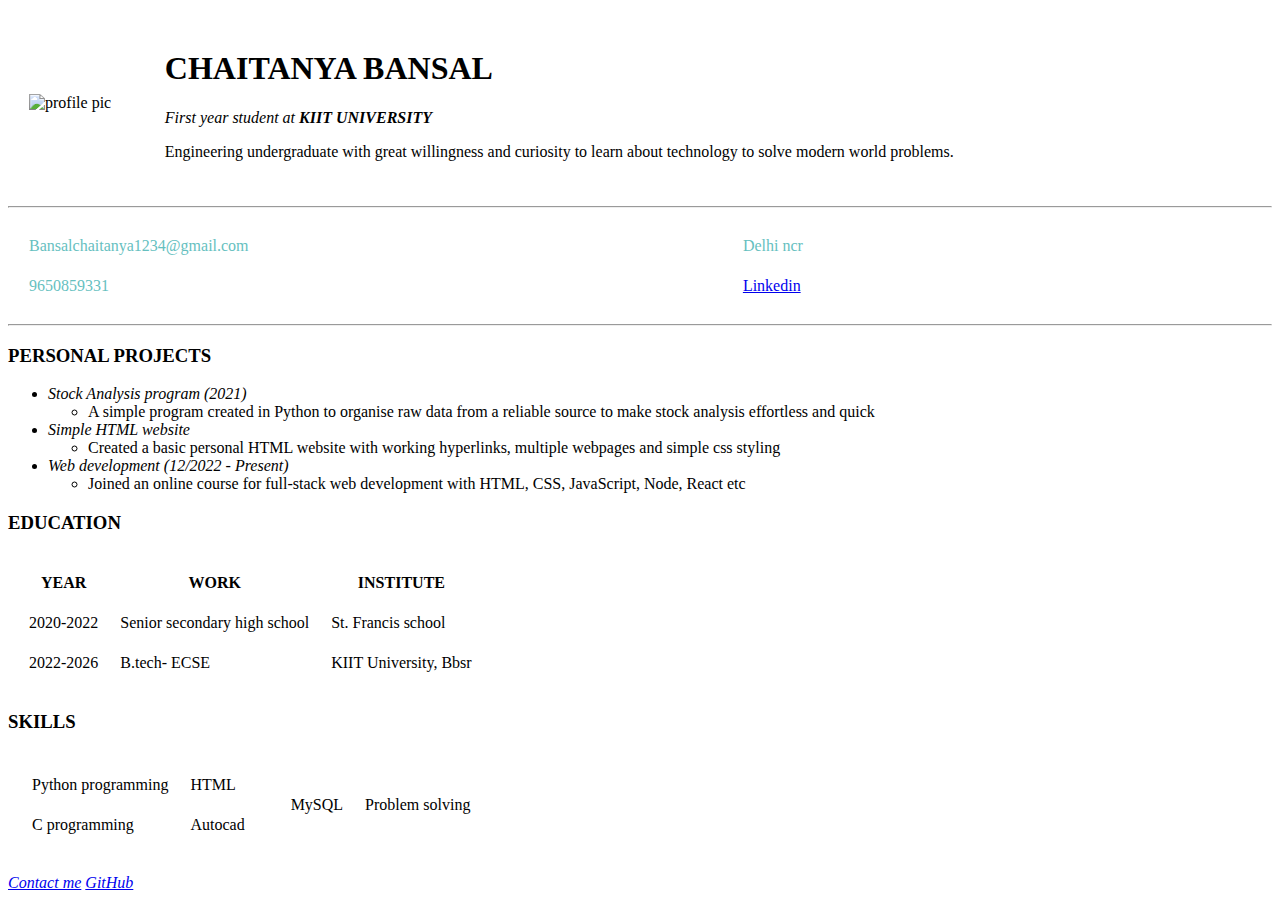
==== index.html @ 3c34aa6f "Cv" ====
<!DOCTYPE html>
<html lang="en">
  <head>
    <meta charset="UTF-8">
    <title>My website</title>
    <link rel="stylesheet" href="css/style.css">
  </head>
  <body>
    <table cellspacing="20"
    width="100%";
    margin-left="auto";
    margin-right="auto";
    >
      <tr>
        <td><img src="images/Chaitanya.jpg" alt="profile pic"></td>
        <td><h1>CHAITANYA BANSAL</h1>
          <p>
             <em> First year student at <strong>KIIT UNIVERSITY</strong></em>
          </p>
          <p>Engineering undergraduate with great willingness and curiosity to learn about technology to solve modern world problems.</p></td>
      </tr>
    </table>
    <hr>
    <table cellspacing="20"
    width="75%";
    margin-left="auto";
    margin-right="auto";>
      <tbody>
        <tr style="color:#66BFBF">
          <td>Bansalchaitanya1234@gmail.com</td>
          <td>Delhi ncr</td>
        </tr>
        <tr style="color:#66BFBF">
          <td>9650859331</td>
          <td><a href="linkedin.com/in/chaitanyabansal1650">Linkedin</a></td>
        </tr>
      </tbody>
    </table>
    <hr>
    <div id="leftbox">
    <h3><strong>PERSONAL PROJECTS</strong></h3> 
    <p><ul>
        <li><em>Stock Analysis program (2021)</em></li>
          <ul>
            <li>A simple program created in Python to organise raw data from a reliable source to make stock analysis effortless and quick</li>
          </ul>
        <li><em>Simple HTML website</em></li>
          <ul>
            <li>Created a basic personal HTML website with working hyperlinks, multiple webpages and simple css styling</li>
          </ul>
        <li><em>Web development (12/2022 - Present)</em></li>
          <ul>
            <li>Joined an online course for full-stack web development with
              HTML, CSS, JavaScript, Node, React etc</li>
          </ul>
    </ul></p>
    </div>
    <div id = "leftbox">
    <h3>EDUCATION</h3>
     <p>
       <table cellspacing="20">
         <thead>
           <tr>
             <th>YEAR</th>
             <th>WORK</th>
             <th>INSTITUTE</th>
           </tr>
         </thead>
         <tbody>
           <tr>
             <td>2020-2022</td>
             <td>Senior secondary high school</td>
             <td>St. Francis school</td>
           </tr>
           <tr>
             <td>2022-2026</td>
             <td>B.tech- ECSE</td>
             <td>KIIT University, Bbsr</td>
           </tr>
         </tbody>
       </table>
     </p>
   </div> 
   <div id = "right">
     <h3>SKILLS</h3>
     <p>
       <table>
         <tr>
           <td>
             <table cellspacing="20">
               <tr>
                 <td>Python programming</td>
                 <td>HTML</td>
               </tr>
               <tr>
                 <td>C programming</td>
                 <td>Autocad</td>
               </tr>
             </table>
           </td>
           <td>
             <table cellspacing="20">
               <tr>
                 <td>MySQL</td>
                 <td>Problem solving</td>
               </tr>
             </table>
           </td>
         </tr>
       </table>
     </p>
   </div>
  <p>
     <em><a href="contact.html">Contact me</a></em>
     <em><a href="https://github.com/Chai-B">GitHub</a></em>
  </p>
  </body>
</html>
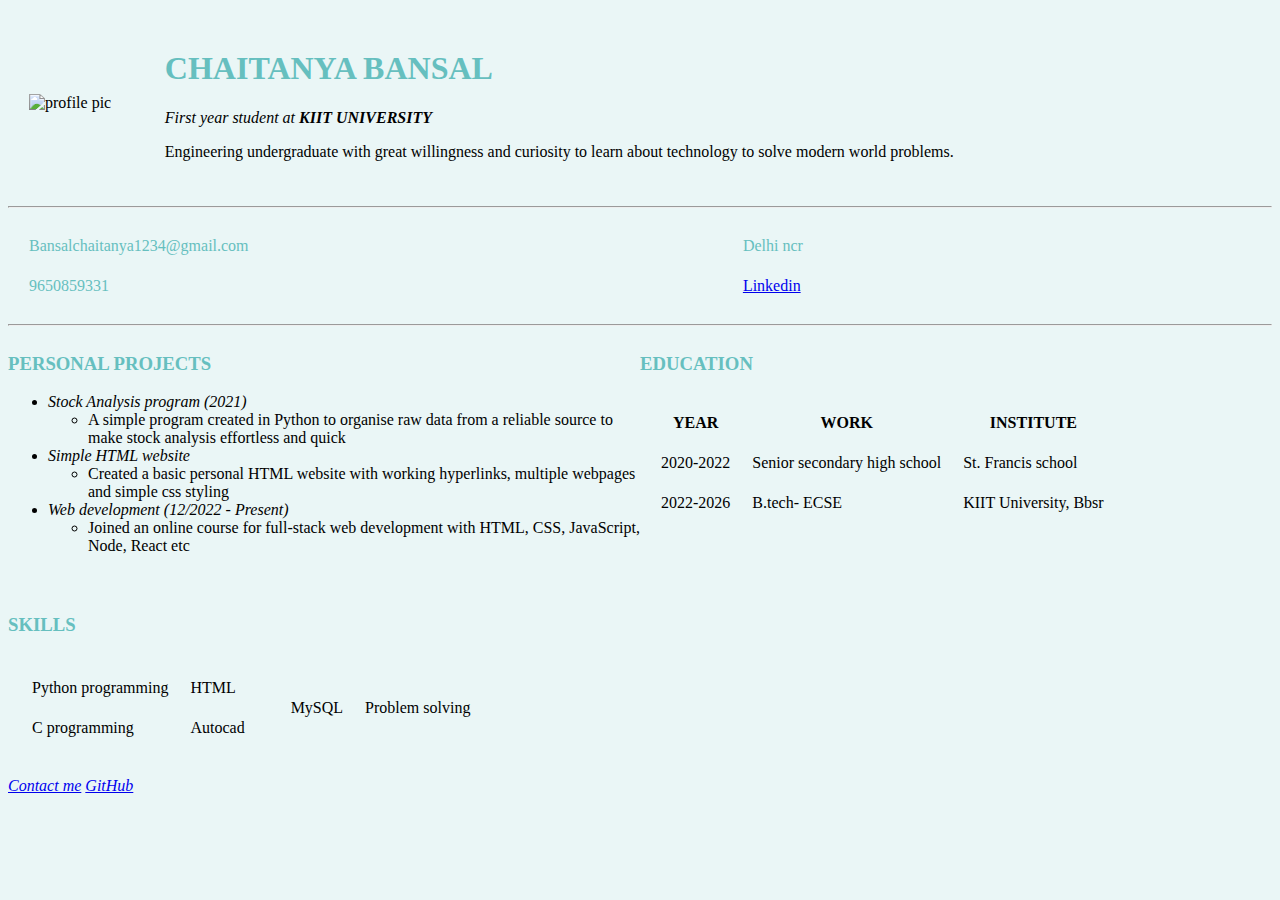
==== commit 44157224: "Update index.html" ====
--- a/index.html
+++ b/index.html
@@ -3,7 +3,7 @@
   <head>
     <meta charset="UTF-8">
     <title>My website</title>
-    <link rel="stylesheet" href="css/style.css">
+    <link rel="stylesheet" href="style.css">
   </head>
   <body>
     <table cellspacing="20"
@@ -115,4 +115,4 @@
      <em><a href="https://github.com/Chai-B">GitHub</a></em>
   </p>
   </body>
-</html>+</html>
--- a/style.css
+++ b/style.css
@@ -0,0 +1,23 @@
+hr{
+    color:#66BFBF;
+}
+#leftbox {
+    float:left;
+    width:50%;
+    height:280px;
+}
+#rightbox{
+    float:right;
+    width:50%;
+    height:280px;
+}
+body{
+    background-color: #EAF6F6;
+    
+}
+h1{
+    color: #66BFBF;
+}
+h3{
+    color: #66BFBF;
+}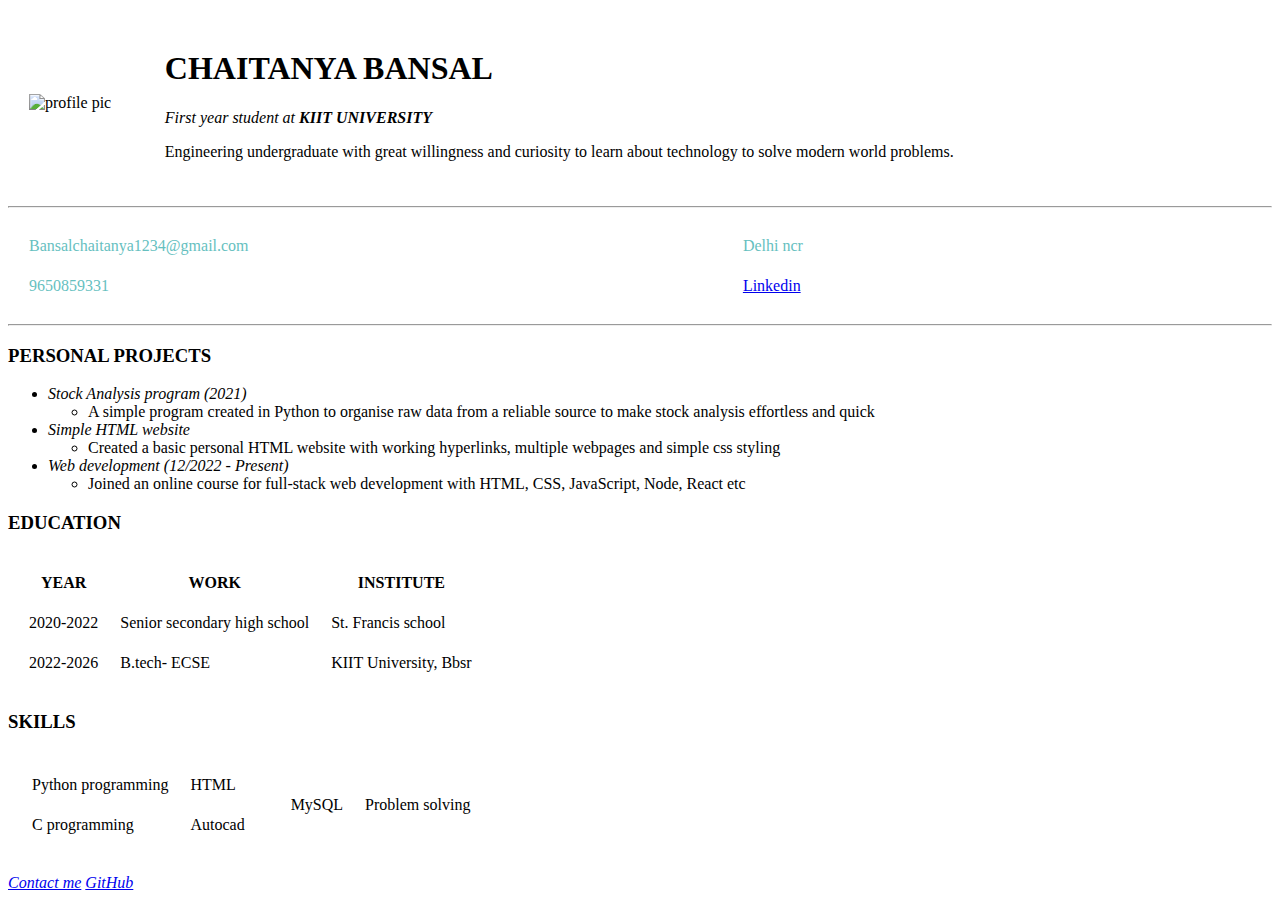
==== commit 0887321a: "Update index.html" ====
--- a/index.html
+++ b/index.html
@@ -3,7 +3,7 @@
   <head>
     <meta charset="UTF-8">
     <title>My website</title>
-    <link rel="stylesheet" href="style.css">
+    <link rel="stylesheet" href="css/style.css">
   </head>
   <body>
     <table cellspacing="20"
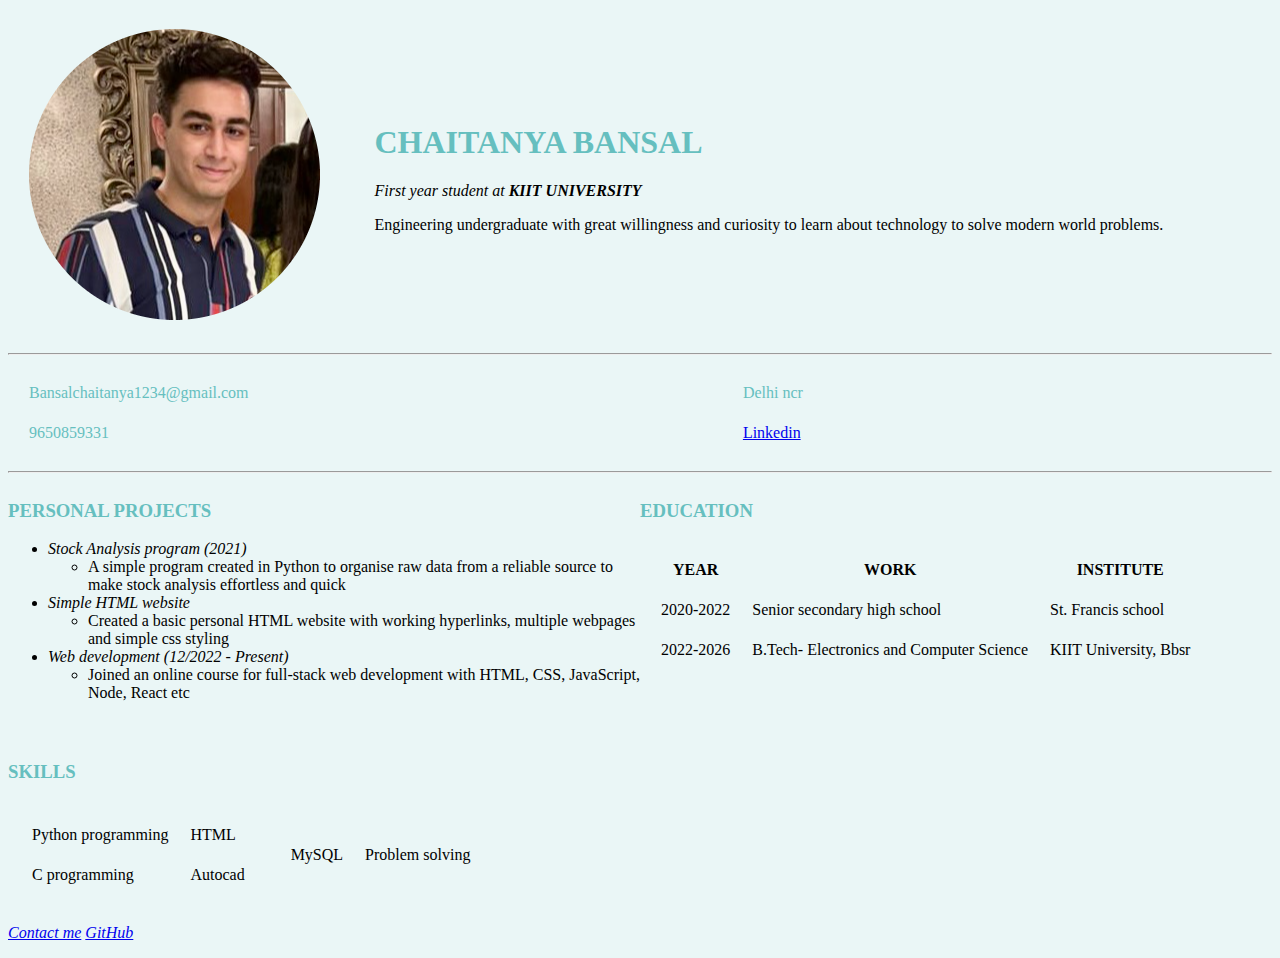
==== commit 1441fb8f: "Update index.html" ====
--- a/index.html
+++ b/index.html
@@ -74,7 +74,7 @@
            </tr>
            <tr>
              <td>2022-2026</td>
-             <td>B.tech- ECSE</td>
+             <td>B.Tech- Electronics and Computer Science</td>
              <td>KIIT University, Bbsr</td>
            </tr>
          </tbody>
--- a/css/style.css
+++ b/css/style.css
@@ -0,0 +1,23 @@
+hr{
+    color:#66BFBF;
+}
+#leftbox {
+    float:left;
+    width:50%;
+    height:280px;
+}
+#rightbox{
+    float:right;
+    width:50%;
+    height:280px;
+}
+body{
+    background-color: #EAF6F6;
+    
+}
+h1{
+    color: #66BFBF;
+}
+h3{
+    color: #66BFBF;
+}
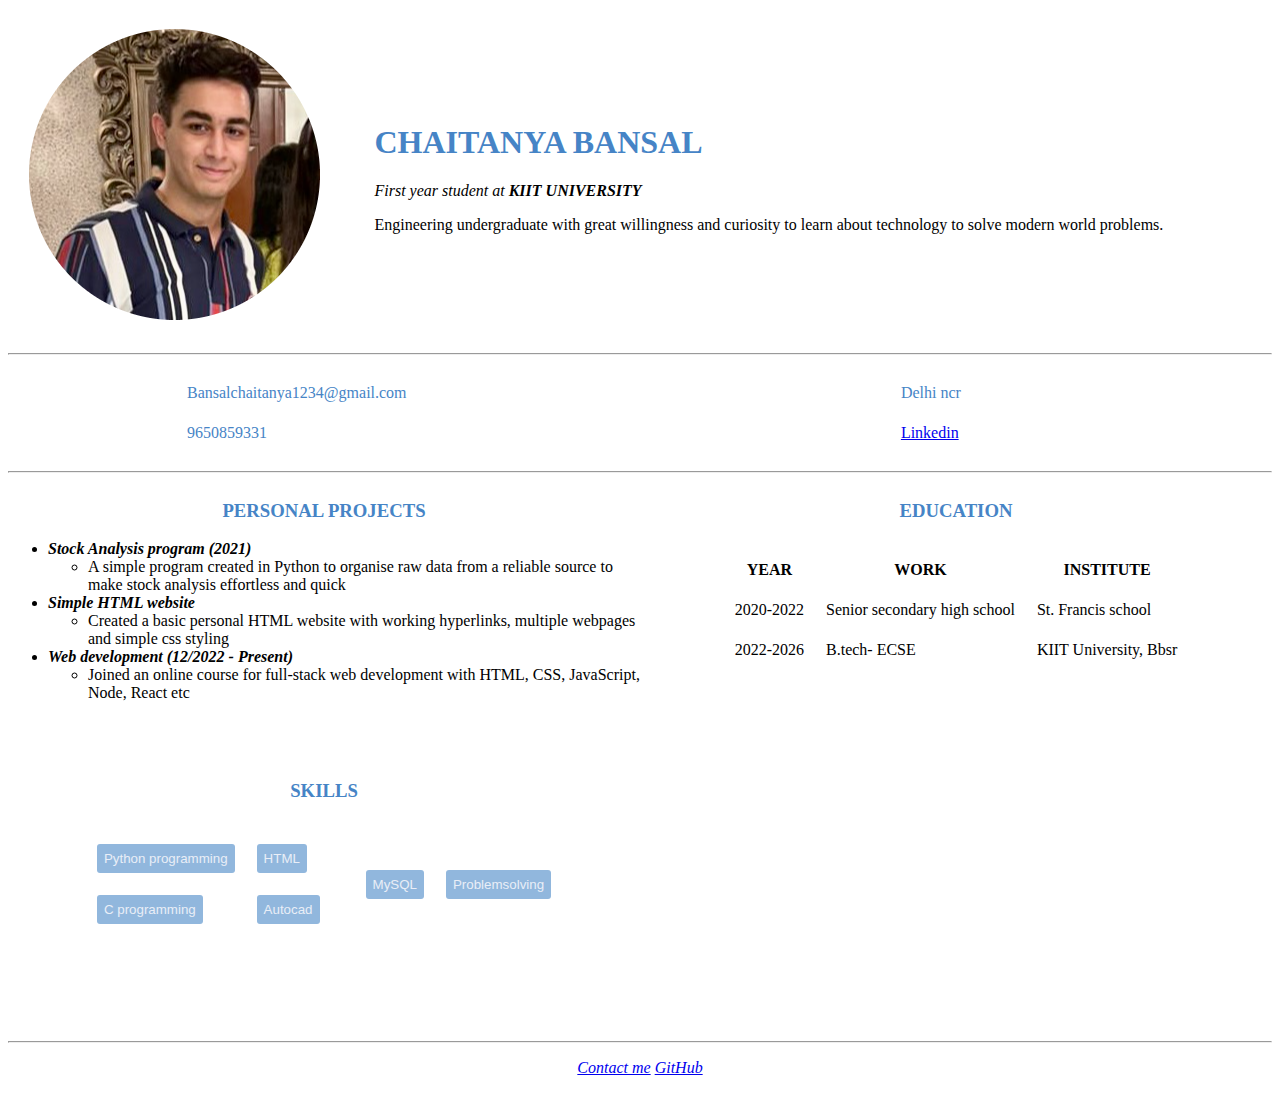
==== commit da1b0f78: "Update index.html" ====
--- a/index.html
+++ b/index.html
@@ -19,43 +19,45 @@
           </p>
           <p>Engineering undergraduate with great willingness and curiosity to learn about technology to solve modern world problems.</p></td>
       </tr>
-    </table>
+    </table>  
     <hr>
     <table cellspacing="20"
     width="75%";
     margin-left="auto";
     margin-right="auto";>
       <tbody>
-        <tr style="color:#66BFBF">
+        <tr style="color:#4684c6">
           <td>Bansalchaitanya1234@gmail.com</td>
           <td>Delhi ncr</td>
         </tr>
-        <tr style="color:#66BFBF">
+        <tr style="color:#4684c6">
           <td>9650859331</td>
           <td><a href="linkedin.com/in/chaitanyabansal1650">Linkedin</a></td>
         </tr>
       </tbody>
     </table>
     <hr>
-    <div id="leftbox">
+    <div id="leftbox"
+    font-family="RoihuW01-Medium">
     <h3><strong>PERSONAL PROJECTS</strong></h3> 
     <p><ul>
-        <li><em>Stock Analysis program (2021)</em></li>
+        <li><em><strong>Stock Analysis program (2021)</strong></em></li>
           <ul>
             <li>A simple program created in Python to organise raw data from a reliable source to make stock analysis effortless and quick</li>
           </ul>
-        <li><em>Simple HTML website</em></li>
+        <li><em><strong>Simple HTML website</strong></em></li>
           <ul>
             <li>Created a basic personal HTML website with working hyperlinks, multiple webpages and simple css styling</li>
           </ul>
-        <li><em>Web development (12/2022 - Present)</em></li>
+        <li><em><strong>Web development (12/2022 - Present)</strong></em></li>
           <ul>
             <li>Joined an online course for full-stack web development with
               HTML, CSS, JavaScript, Node, React etc</li>
           </ul>
     </ul></p>
     </div>
-    <div id = "leftbox">
+    <div id = "rightbox"
+    font-family="RoihuW01-Medium">
     <h3>EDUCATION</h3>
      <p>
        <table cellspacing="20">
@@ -74,14 +76,15 @@
            </tr>
            <tr>
              <td>2022-2026</td>
-             <td>B.Tech- Electronics and Computer Science</td>
+             <td>B.tech- ECSE</td>
              <td>KIIT University, Bbsr</td>
            </tr>
          </tbody>
        </table>
      </p>
    </div> 
-   <div id = "right">
+   <div id = "leftbox"
+   font-family="RoihuW01-Medium">
      <h3>SKILLS</h3>
      <p>
        <table>
@@ -89,20 +92,20 @@
            <td>
              <table cellspacing="20">
                <tr>
-                 <td>Python programming</td>
-                 <td>HTML</td>
+                 <td><button>Python programming</button></td>
+                 <td><button>HTML</button></td>
                </tr>
                <tr>
-                 <td>C programming</td>
-                 <td>Autocad</td>
+                 <td><button>C programming</button></td>
+                 <td><button>Autocad</button></td>
                </tr>
              </table>
            </td>
            <td>
              <table cellspacing="20">
                <tr>
-                 <td>MySQL</td>
-                 <td>Problem solving</td>
+                 <td><button>MySQL</button></td>
+                 <td><button>Problemsolving</button></td>
                </tr>
              </table>
            </td>
@@ -110,7 +113,10 @@
        </table>
      </p>
    </div>
-  <p>
+   <div id="rightbox">
+   </div>
+   <hr>
+  <p style="text-align:center">
      <em><a href="contact.html">Contact me</a></em>
      <em><a href="https://github.com/Chai-B">GitHub</a></em>
   </p>
--- a/css/style.css
+++ b/css/style.css
@@ -1,5 +1,6 @@
 hr{
-    color:#66BFBF;
+    color:#4684c6
+    ;
 }
 #leftbox {
     float:left;
@@ -11,13 +12,25 @@
     width:50%;
     height:280px;
 }
-body{
-    background-color: #EAF6F6;
-    
-}
+
 h1{
-    color: #66BFBF;
+    color: #4684c6
+    ;
 }
 h3{
-    color: #66BFBF;
+    color: #4684c6;
+    text-align: center;
 }
+button{
+    color:#e9eef7;
+    background-color:#91b7dd;
+    border:none;
+    border-radius:3px;
+    padding:7px;
+    min-height:10px; 
+    min-width: 10px;
+}
+table{
+    margin-left: auto;
+    margin-right: auto;
+  }
